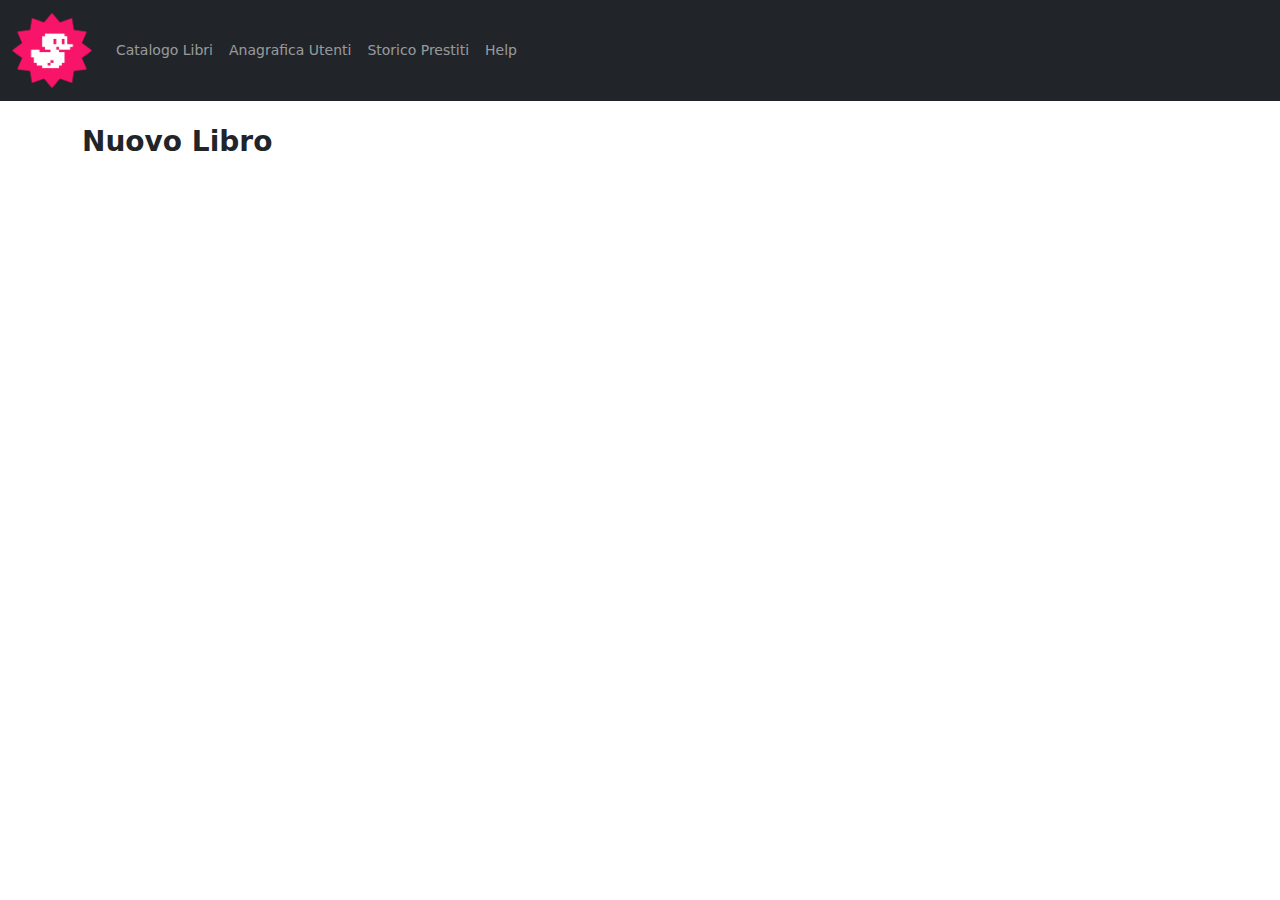
==== new-book.html @ 3dcc05b7 "add: new page new-book.html with corresponding link in index.html" ====
<!DOCTYPE html>
<html lang="en">

<head>
    <meta charset="UTF-8">
    <meta name="viewport" content="width=device-width, initial-scale=1.0">
    <title>New Book</title>

    <!-- Bootstrap -->
    <link href="https://cdn.jsdelivr.net/npm/bootstrap@5.3.3/dist/css/bootstrap.min.css" rel="stylesheet"
        integrity="sha384-QWTKZyjpPEjISv5WaRU9OFeRpok6YctnYmDr5pNlyT2bRjXh0JMhjY6hW+ALEwIH" crossorigin="anonymous">
    <!-- /Bootstrap -->
</head>

<body>
    <header>
        <nav class="navbar navbar-expand-lg navbar-dark bg-dark text-capitalize">
            <div class="container-fluid small">
                <img class="navbar-brand" src="img/duck.png" alt="logo" width="80" height="85">
                <button class="navbar-toggler" type="button" data-bs-toggle="collapse"
                    data-bs-target="#navbarSupportedContent" aria-controls="navbarSupportedContent"
                    aria-expanded="false" aria-label="Toggle navigation">
                    <span class="navbar-toggler-icon"></span>
                </button>
                <div class="collapse navbar-collapse" id="navbarSupportedContent">
                    <ul class="navbar-nav me-auto mb-2 mb-lg-0">
                        <li class="nav-item">
                            <a class="nav-link" href="#">catalogo libri</a>
                        </li>
                        <li class="nav-item">
                            <a class="nav-link" href="#">anagrafica utenti</a>
                        </li>
                        <li class="nav-item">
                            <a class="nav-link" href="#">storico prestiti</a>
                        </li>
                        <li class="nav-item">
                            <a class="nav-link" href="#">help</a>
                        </li>
                    </ul>
                </div>
            </div>
        </nav>
    </header>

    <main>
        <div class="container mb-4">
            <div class="my-4 text-start text-capitalize">
                <h1 class="fs-3 fw-semibold">nuovo libro</h1>
            </div>
            <form action="new-book.html">

            </form>
        </div>
    </main>
</body>


</html>
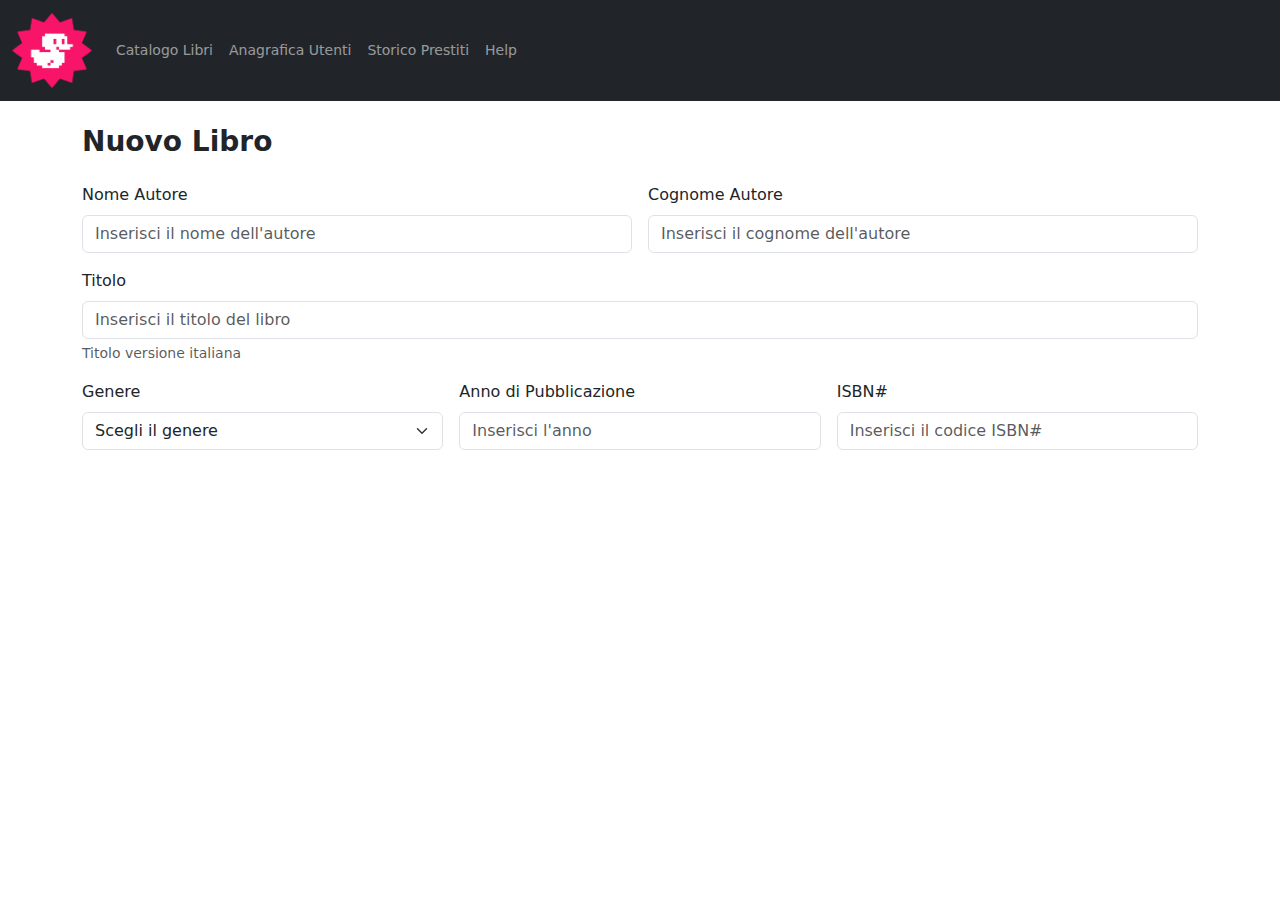
==== commit 16ff2ef4: "add: form to new-book.html with new book info" ====
--- a/new-book.html
+++ b/new-book.html
@@ -25,7 +25,7 @@
                 <div class="collapse navbar-collapse" id="navbarSupportedContent">
                     <ul class="navbar-nav me-auto mb-2 mb-lg-0">
                         <li class="nav-item">
-                            <a class="nav-link" href="#">catalogo libri</a>
+                            <a class="nav-link" href="index.html">catalogo libri</a>
                         </li>
                         <li class="nav-item">
                             <a class="nav-link" href="#">anagrafica utenti</a>
@@ -48,7 +48,50 @@
                 <h1 class="fs-3 fw-semibold">nuovo libro</h1>
             </div>
             <form action="new-book.html">
-
+                <!-- new book info-->
+                <div class="row g-3 fw-medium">
+                    <div class="col-6">
+                        <label for="author-name" class="form-label">Nome Autore</label>
+                        <input type="text" class="form-control" id="author-name" name="author-name"
+                            placeholder="Inserisci il nome dell'autore">
+                    </div>
+                    <div class="col-6">
+                        <label for="author-surname" class="form-label">Cognome Autore</label>
+                        <input type="text" class="form-control" id="author-surname" name="author-surname"
+                            placeholder="Inserisci il cognome dell'autore">
+                    </div>
+                    <div class=" col-12">
+                        <label for="book-title" class="form-label">Titolo</label>
+                        <input type="text" class="form-control" id="book-title" name="book-title"
+                            placeholder="Inserisci il titolo del libro" aria-describedby="didascalia">
+                        <div id="book-title-caption" class="form-text">
+                            Titolo versione italiana
+                        </div>
+                    </div>
+                    <div class="col-md-4">
+                        <label for="book-genre" class="form-label">Genere</label>
+                        <select id="book-genre" name="book-genre" class="form-select fw-medium">
+                            <option selected disabled value="">Scegli il genere</option>
+                            <option>Romanzo</option>
+                            <option>Fantasy</option>
+                            <option>Giallo</option>
+                            <option>Biografia</option>
+                            <option>Thriller</option>
+                            <option>Altro</option>
+                        </select>
+                    </div>
+                    <div class="col-md-4">
+                        <label for="book-year" class="form-label">Anno di Pubblicazione</label>
+                        <input type="text" class="form-control" id="book-year" name="book-year"
+                            placeholder="Inserisci l'anno">
+                    </div>
+                    <div class="col-md-4">
+                        <label for="book-ISBN" class="form-label">ISBN#</label>
+                        <input type="text" class="form-control" id="book-ISBN" name="book-ISBN"
+                            placeholder="Inserisci il codice ISBN#">
+                    </div>
+                </div>
+                <!-- /new book info-->
             </form>
         </div>
     </main>
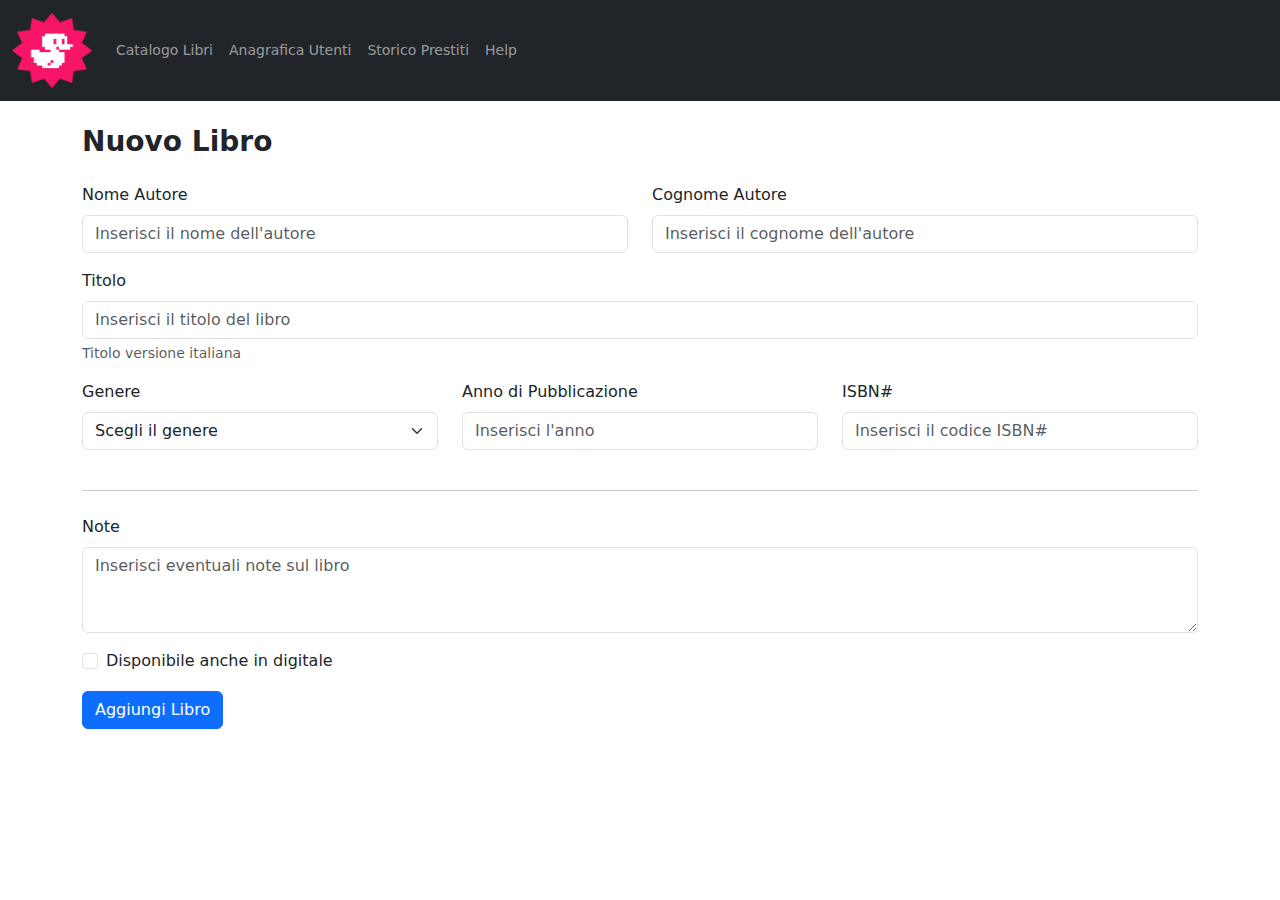
==== commit ece89163: "add: book-note-textarea, book-digital-checkbox and submit button to new-book.html" ====
--- a/new-book.html
+++ b/new-book.html
@@ -43,24 +43,24 @@
     </header>
 
     <main>
-        <div class="container mb-4">
+        <div class="container">
             <div class="my-4 text-start text-capitalize">
                 <h1 class="fs-3 fw-semibold">nuovo libro</h1>
             </div>
             <form action="new-book.html">
                 <!-- new book info-->
-                <div class="row g-3 fw-medium">
-                    <div class="col-6">
+                <div class="row fw-medium">
+                    <div class="col-6 mb-3">
                         <label for="author-name" class="form-label">Nome Autore</label>
                         <input type="text" class="form-control" id="author-name" name="author-name"
                             placeholder="Inserisci il nome dell'autore">
                     </div>
-                    <div class="col-6">
+                    <div class="col-6 mb-3">
                         <label for="author-surname" class="form-label">Cognome Autore</label>
                         <input type="text" class="form-control" id="author-surname" name="author-surname"
                             placeholder="Inserisci il cognome dell'autore">
                     </div>
-                    <div class=" col-12">
+                    <div class=" col-12 mb-3">
                         <label for="book-title" class="form-label">Titolo</label>
                         <input type="text" class="form-control" id="book-title" name="book-title"
                             placeholder="Inserisci il titolo del libro" aria-describedby="didascalia">
@@ -68,7 +68,7 @@
                             Titolo versione italiana
                         </div>
                     </div>
-                    <div class="col-md-4">
+                    <div class="col-md-4 mb-3">
                         <label for="book-genre" class="form-label">Genere</label>
                         <select id="book-genre" name="book-genre" class="form-select fw-medium">
                             <option selected disabled value="">Scegli il genere</option>
@@ -80,19 +80,47 @@
                             <option>Altro</option>
                         </select>
                     </div>
-                    <div class="col-md-4">
+                    <div class="col-md-4 mb-3">
                         <label for="book-year" class="form-label">Anno di Pubblicazione</label>
                         <input type="text" class="form-control" id="book-year" name="book-year"
                             placeholder="Inserisci l'anno">
                     </div>
-                    <div class="col-md-4">
+                    <div class="col-md-4 mb-3">
                         <label for="book-ISBN" class="form-label">ISBN#</label>
                         <input type="text" class="form-control" id="book-ISBN" name="book-ISBN"
                             placeholder="Inserisci il codice ISBN#">
                     </div>
                 </div>
                 <!-- /new book info-->
+                <!-- separator -->
+                <hr class="my-4">
+                <!-- /separator -->
+                <div class="row fw-medium">
+                    <!-- book-note-textarea -->
+                    <div class="col-12 mb-3">
+                        <label for="book-note" class="form-label">Note</label>
+                        <textarea class="form-control" id="book-note" name="book-note" rows="3"
+                            placeholder="Inserisci eventuali note sul libro"></textarea>
+                    </div>
+                    <!-- /book-note-textarea -->
+                    <!-- book-digital-chechbox -->
+                    <div class="col-12 mb-3">
+                        <div class="form-check">
+                            <input class="form-check-input" type="checkbox" id="book-digital" name="book-digital">
+                            <label class="form-check-label" for="book-digital">
+                                Disponibile anche in digitale
+                            </label>
+                        </div>
+                    </div>
+                    <!-- /book-digital-checkbox -->
+                    <!-- submit button -->
+                    <div class="col-12 mb-3">
+                        <button type="submit" class="btn btn-primary">Aggiungi Libro</button>
+                    </div>
+                    <!-- /submit button -->
+                </div>
             </form>
+
         </div>
     </main>
 </body>
